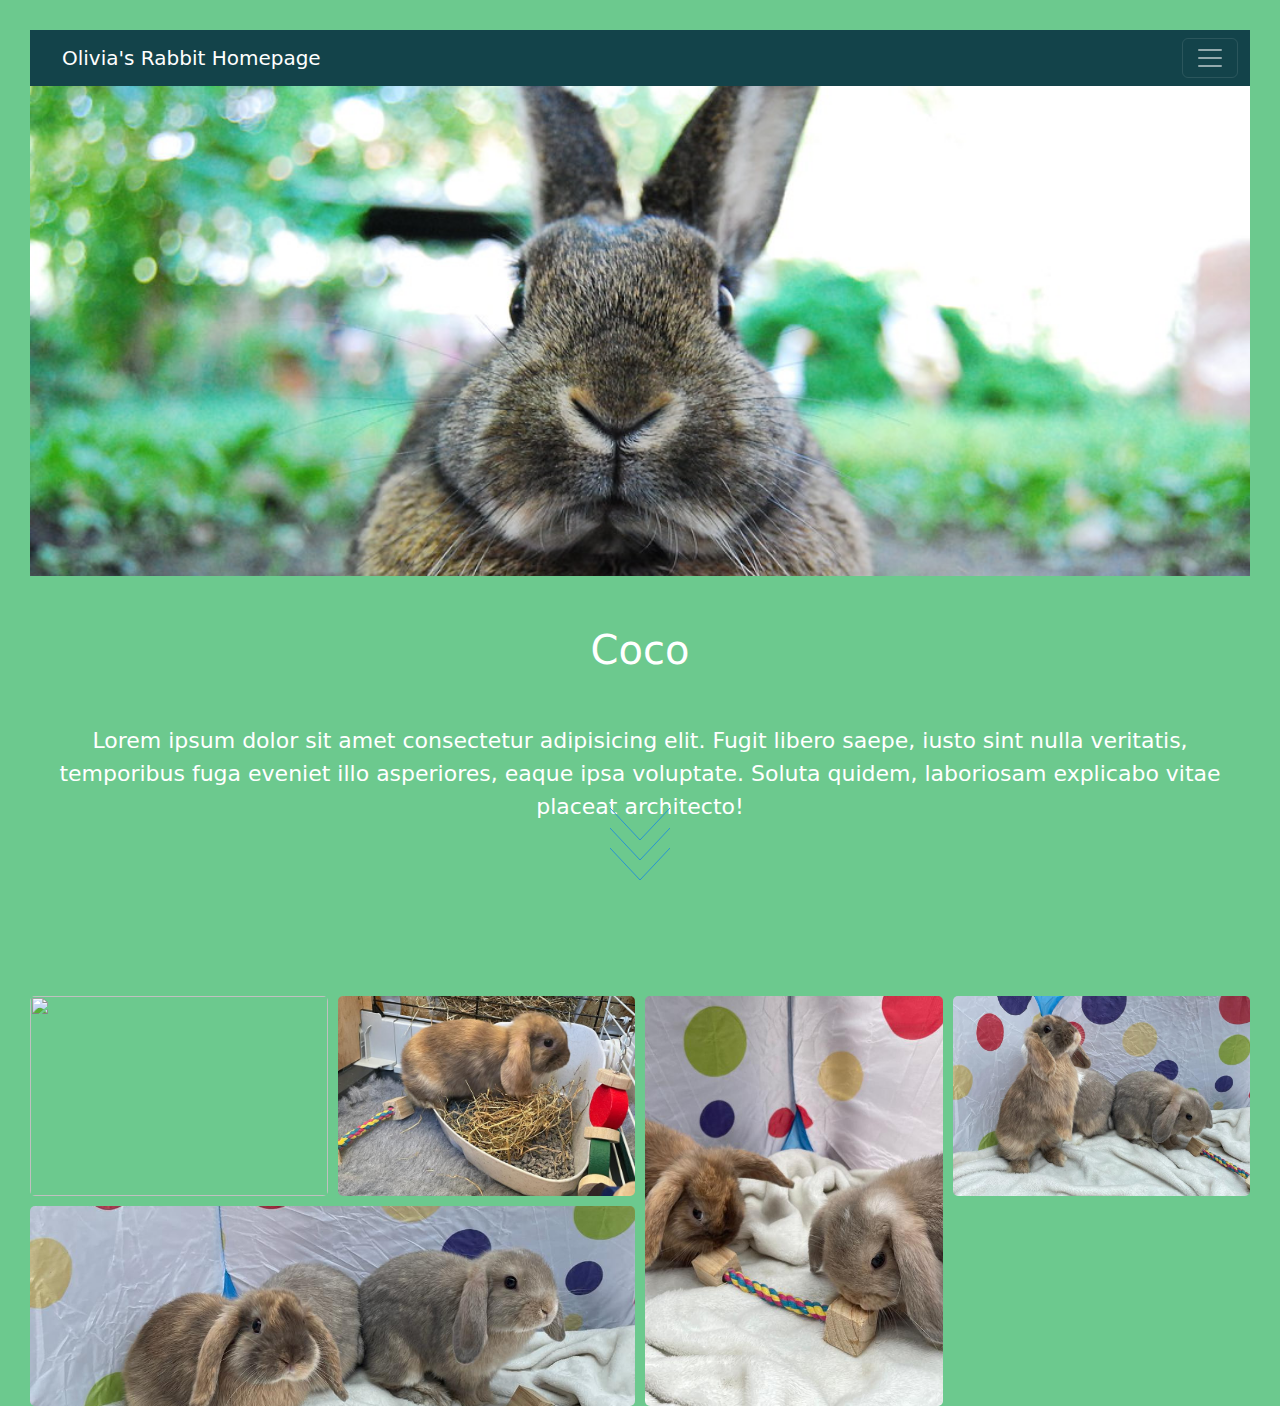
==== coco.html @ 6c51d466 "index.html and sub-pages added" ====
<!DOCTYPE html>
<html lang="en">

<head>
    <meta charset="UTF-8" />
    <title>Olivia's Rabbit Webpage</title>
    <meta name="viewport" content="width=device-width,initial-scale=1" />
    <meta name="description" content="" />
    <link href="https://cdn.jsdelivr.net/npm/bootstrap@5.3.1/dist/css/bootstrap.min.css" rel="stylesheet"
        crossorigin="anonymous" />
    <link rel="stylesheet" type="text/css" href="./assets/style.css" />
</head>

<body>
    <nav class="navbar navbar navbar-dark">
        <div class="container-fluid">
            <a class="navbar-brand" href="index.html">Olivia's Rabbit Homepage</a>
            <button class="navbar-toggler" type="button" data-bs-toggle="collapse" data-bs-target="#navbarNav"
                aria-controls="navbarNav" aria-expanded="false" aria-label="Toggle navigation">
                <span class="navbar-toggler-icon"></span>
            </button>
            <div class="collapse navbar-collapse" id="navbarNav">
                <ul class="navbar-nav ms-auto">
                    <li class="nav-item">
                        <a class="nav-link active" aria-current="page" href="coco.html">Coco</a>
                    </li>
                    <li class="nav-item">
                        <a class="nav-link" href="#">Marshmallow</a>
                    </li>
                    <li class="nav-item">
                        <a class="nav-link" href="#">Fudge</a>
                    </li>
                </ul>
            </div>
        </div>
    </nav>
    <section id="hero-image-container">
        <div id="carouselExampleFade" class="carousel slide carousel-fade" data-bs-ride="carousel">
            <div class="carousel-inner">
                <div class="carousel-item active">
                    <img class="d-block w-100" src="./assets/images/rabbitpicture2.jpeg" alt="First slide" />
                </div>
                <div class="carousel-item">
                    <img class="d-block w-100" src="./assets/images/rabbitpicture3.gif" alt="Second slide" />
                </div>
                <div class="carousel-item">
                    <img class="d-block w-100" src="./assets/images/rabbitpicture4.jpeg" alt="Third slide" />
                </div>
            </div>
        </div>
        <svg class="arrows">
            <path class="a1" d="M0 0 L30 32 L60 0"></path>
            <path class="a2" d="M0 20 L30 52 L60 20"></path>
            <path class="a3" d="M0 40 L30 72 L60 40"></path>
        </svg>
        <script src="https://cdn.jsdelivr.net/npm/bootstrap@5.3.1/dist/js/bootstrap.bundle.min.js"
            integrity="sha384-HwwvtgBNo3bZJJLYd8oVXjrBZt8cqVSpeBNS5n7C8IVInixGAoxmnlMuBnhbgrkm" crossorigin="anonymous">
                const myCarouselElement = document.querySelector("#carouselExample");
                const carousel = new bootstrap.Carousel(myCarouselElement, {
                    interval: 3000,
                    touch: false,
                });
            </script>
        <body>
            <section id="coco-information">
                <div class="coco-personality text-center">
                    <h2 class="coco-header">Coco</h2>
                    <p class="coco-text">Lorem ipsum dolor sit amet consectetur adipisicing elit. Fugit libero saepe, iusto sint nulla veritatis, temporibus fuga eveniet illo asperiores, eaque ipsa voluptate. Soluta quidem, laboriosam explicabo vitae placeat architecto!</p>
                </div>
            </section>
            <div class="grid-wrapper">
                <div>
                    <img src="assets/images/coco1.jpg"
                        alt="" />
                </div>
                <div>
                    <img src="/assets/images/coco2.JPG"
                        alt="" />
                </div>
                <div class="tall">
                    <img src="assets/images/coco4.JPG"
                        alt="">
                </div>
                <div class="wide">
                    <img src="assets/images/coco3.JPG"
                        alt="" />
                </div>
                <div>
                    <img src="assets/images/coco5.JPG"
                        alt="" />
                </div>
                
            </div>
</body>

</html>
---- assets/style.css ----
@import url('https://fonts.googleapis.com/css2?family=Lato:wght@100;400;700&family=Montserrat:wght@200;300;400;500;600&display=swap');


/* Hero Image Container */
#hero-image-container {
    max-width: 100%;
    height: 600px;

}

.navbar {
    background-color: #13434a !important;

}

.navbar-brand {
    padding-left: 20px;
}


.carousel-item {
    max-width: 100%;
    height: 500px;
    margin-top: -10px;
}

.arrows {
    width: 60px;
    height: 72px;
    position: absolute;
    left: 50%;
    margin-left: -30px;
    bottom: 20px;
}

.arrows path {
    stroke: #2994D1;
    fill: transparent;
    stroke-width: 1px;
    animation: arrow 2s infinite;
    -webkit-animation: arrow 2s infinite;
}

@keyframes arrow {
    0% {
        opacity: 0
    }

    40% {
        opacity: 1
    }

    80% {
        opacity: 0
    }

    100% {
        opacity: 0
    }
}

@-webkit-keyframes arrow

/*Safari and Chrome*/
    {
    0% {
        opacity: 0
    }

    40% {
        opacity: 1
    }

    80% {
        opacity: 0
    }

    100% {
        opacity: 0
    }
}

.arrows path.a1 {
    animation-delay: -1s;
    -webkit-animation-delay: -1s;
    /* Safari 和 Chrome */
}

.arrows path.a2 {
    animation-delay: -0.5s;
    -webkit-animation-delay: -0.5s;
    /* Safari 和 Chrome */
}

.arrows path.a3 {
    animation-delay: 0s;
    -webkit-animation-delay: 0s;
    /* Safari 和 Chrome */
}

#rabbit-info {
    height: 500px;
    background-color: #6CC98E;

}

.main-rabbit {
    height: 300px;
    width: 400px;
    margin-top: 100px;

}

.rabbit-header {
    margin-top: 100px;
    color: #fff;
}

.rabbit-text {
    color: #fff;
    font-size: 18px;
}

/* Picture styling*/

/* {
    margin: 0;
    padding: 0;
    box-sizing: border-box;
}
*/

html,
body {
    background: linear-gradient(45deg, #6CC98E, #6CC98E);
    padding: 15px;
}


img {
    max-width: 100%;
    height: auto;
    vertical-align: middle;
    display: inline-block;
}

/* Main CSS */


.grid-wrapper>div {
    display: flex;
    justify-content: center;
    align-items: center;
}

.grid-wrapper>div>img {
    width: 100%;
    height: 100%;
    object-fit: cover;
    border-radius: 5px;
}

.grid-wrapper {
    display: grid;
    grid-gap: 10px;
    grid-template-columns: repeat(auto-fit, minmax(250px, 1fr));
    grid-auto-rows: 200px;
    grid-auto-flow: dense;
    margin-top: 70px;
}

.grid-wrapper .wide {
    grid-column: span 2;
}

.grid-wrapper .tall {
    grid-row: span 2;
}

.grid-wrapper .big {
    grid-column: span 2;
    grid-row: span 2;
}

#coco-information {
    height: 300px;
}

.coco-header {
    color: #fff;
    margin-top: 50px;
    font-size: 40px;
}

.coco-text {
    color: #fff;
    margin-top: 50px;
    font-size: 22px;
}
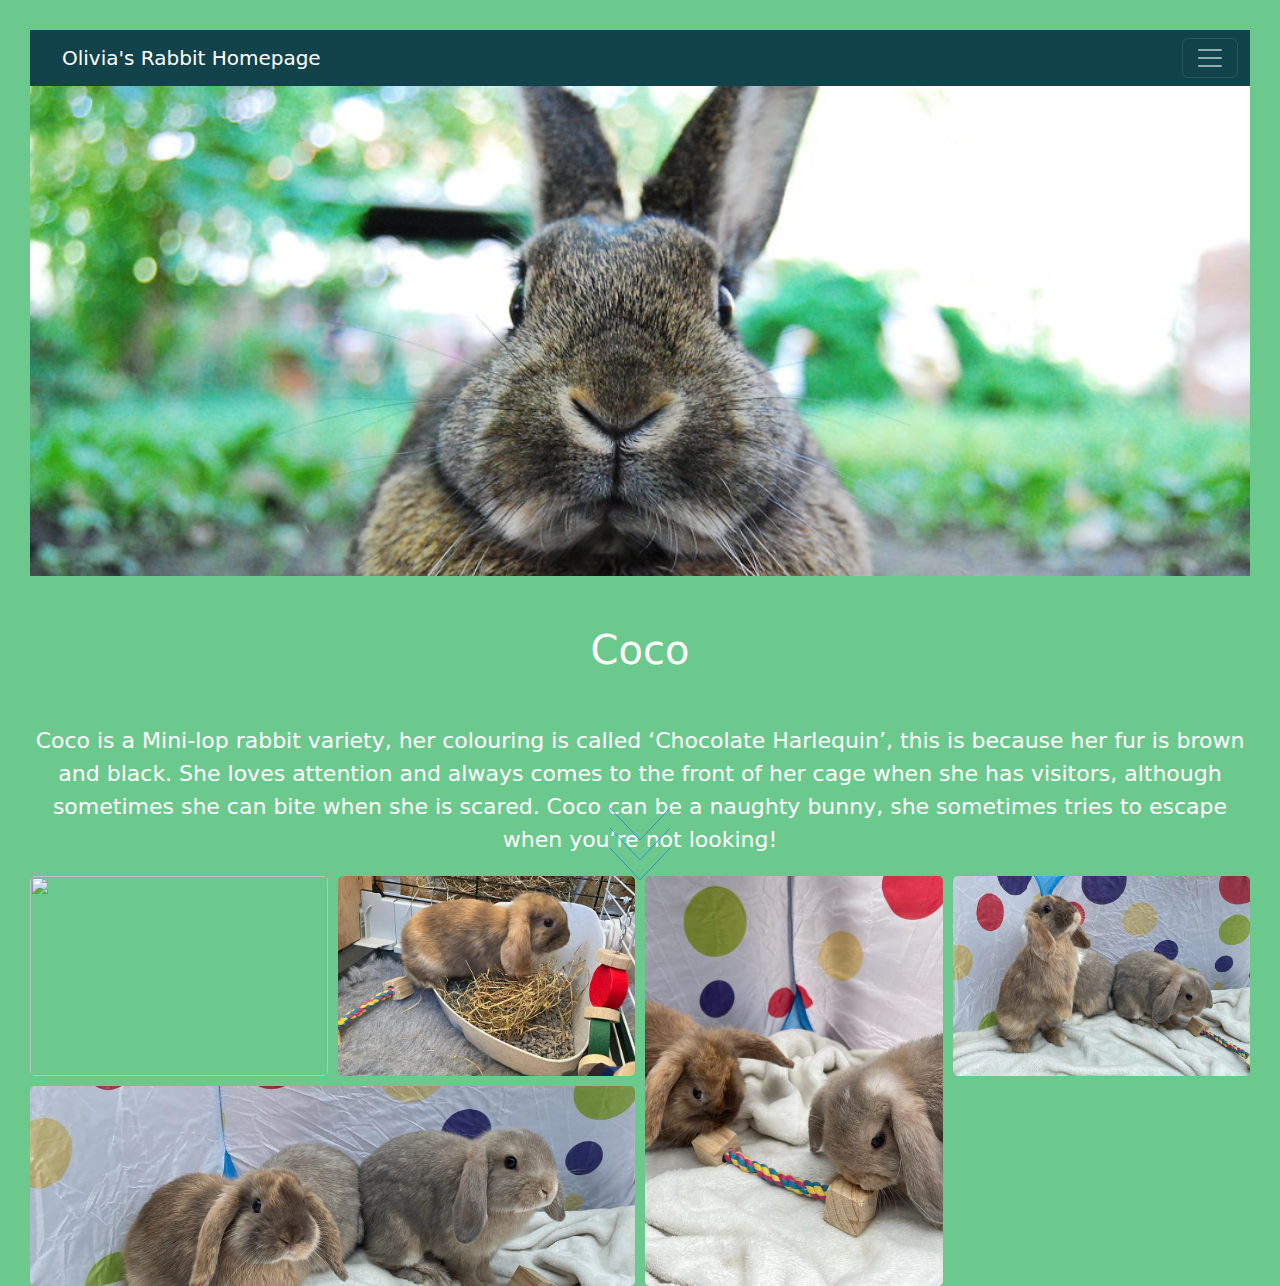
==== commit 11d2bccc: "Added images to all pages" ====
--- a/coco.html
+++ b/coco.html
@@ -25,10 +25,10 @@
                         <a class="nav-link active" aria-current="page" href="coco.html">Coco</a>
                     </li>
                     <li class="nav-item">
-                        <a class="nav-link" href="#">Marshmallow</a>
+                        <a class="nav-link" href="marshmallow.html">Marshmallow</a>
                     </li>
                     <li class="nav-item">
-                        <a class="nav-link" href="#">Fudge</a>
+                        <a class="nav-link" href="fudge.html">Fudge</a>
                     </li>
                 </ul>
             </div>
@@ -65,7 +65,9 @@
             <section id="coco-information">
                 <div class="coco-personality text-center">
                     <h2 class="coco-header">Coco</h2>
-                    <p class="coco-text">Lorem ipsum dolor sit amet consectetur adipisicing elit. Fugit libero saepe, iusto sint nulla veritatis, temporibus fuga eveniet illo asperiores, eaque ipsa voluptate. Soluta quidem, laboriosam explicabo vitae placeat architecto!</p>
+                    <p class="coco-text">Coco is a Mini-lop rabbit variety, her colouring is called ‘Chocolate Harlequin’, this is because her fur is brown and
+                    black. She loves attention and always comes to the front of her cage when she has visitors, although sometimes she can
+                    bite when she is scared. Coco can be a naughty bunny, she sometimes tries to escape when you’re not looking!</p>
                 </div>
             </section>
             <div class="grid-wrapper">
--- a/assets/style.css
+++ b/assets/style.css
@@ -166,7 +166,7 @@
     grid-template-columns: repeat(auto-fit, minmax(250px, 1fr));
     grid-auto-rows: 200px;
     grid-auto-flow: dense;
-    margin-top: 70px;
+    margin-top: 50px;
 }
 
 .grid-wrapper .wide {
@@ -183,8 +183,9 @@
 }
 
 #coco-information {
-    height: 300px;
-}
+    height: 200px;
+}
+
 
 .coco-header {
     color: #fff;
